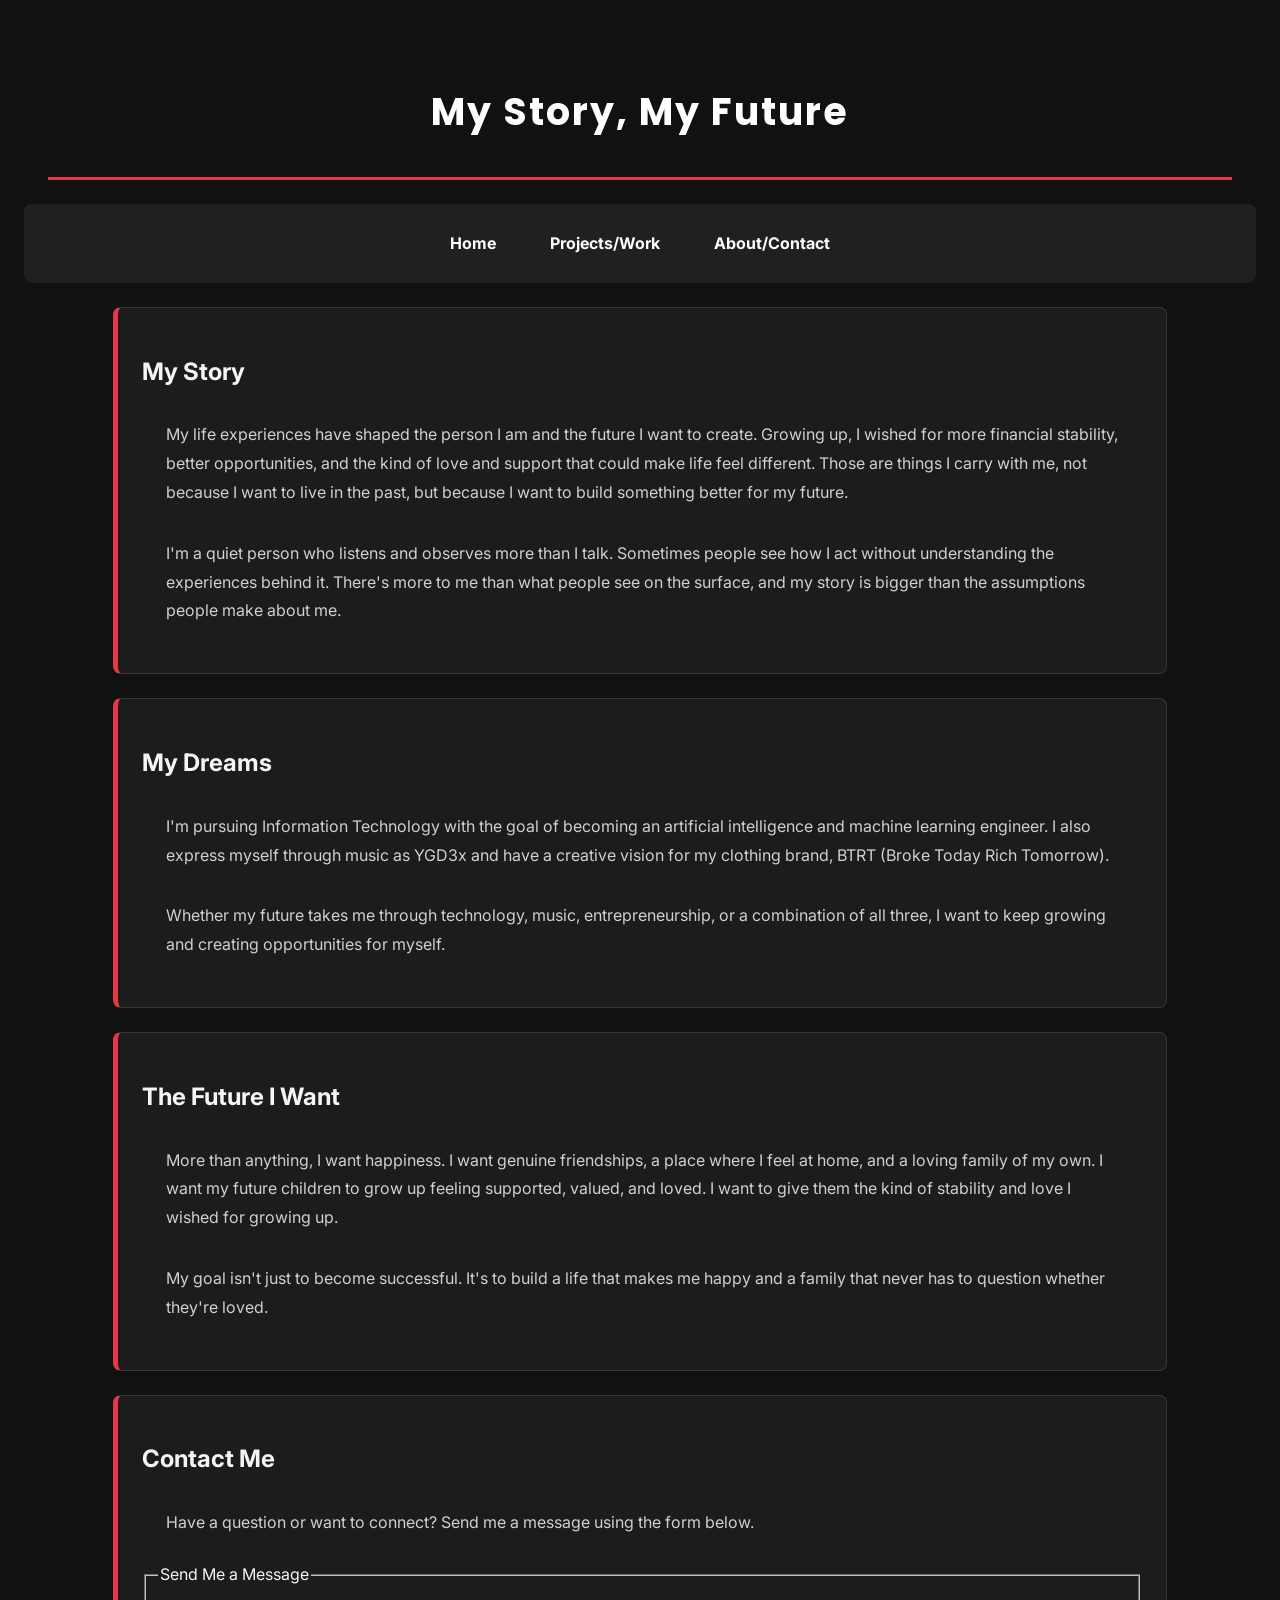
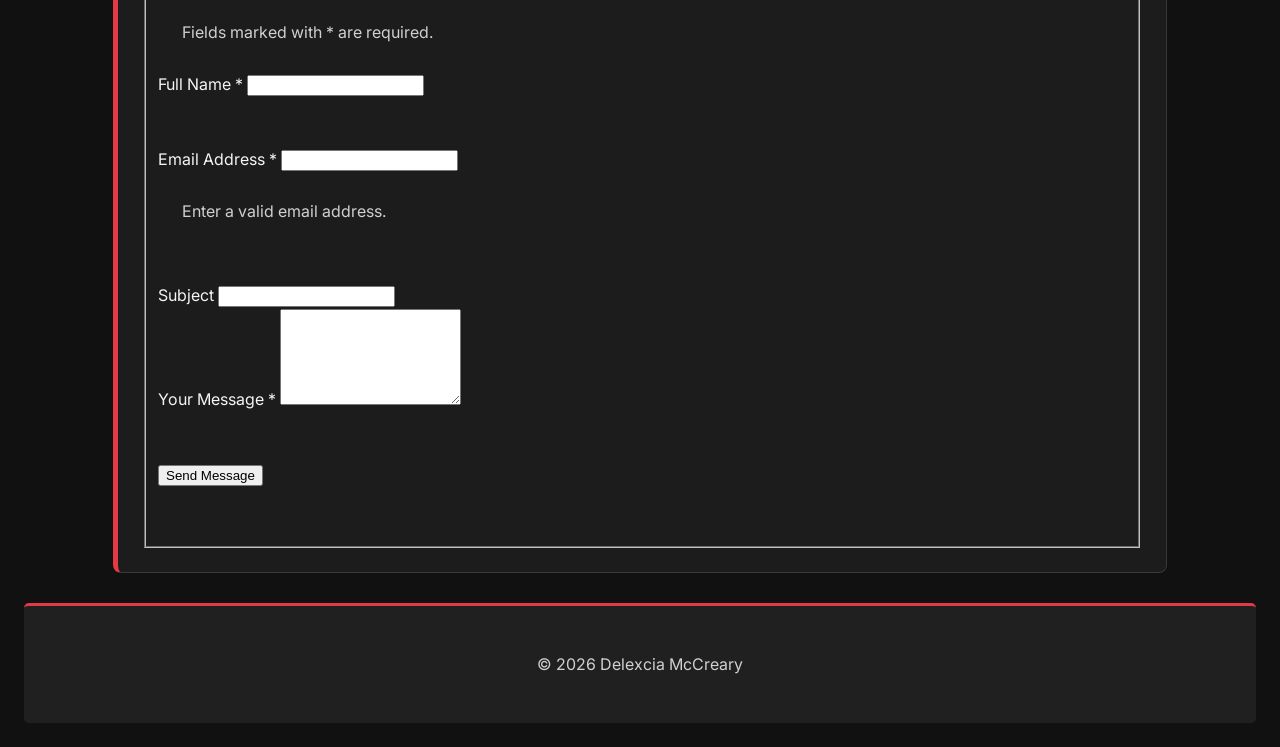
==== about.html @ 86460c1e "Update about.html" ====
<!DOCTYPE html>

<html lang="en">

<head>

    <meta charset="UTF-8">

    <meta name="viewport" content="width=device-width, initial-scale=1.0">

    <title>About Me | Delexcia McCreary</title>

    <link rel="stylesheet" href="style.css">

</head>

<body>

    <header>

        <h1>My Story, My Future</h1>

    </header>

    <nav aria-label="Main navigation">

        <a href="index.html">Home</a>

        <a href="projects.html">Projects/Work</a>

        <a href="about.html" aria-current="page">About/Contact</a>

    </nav>

    <main>

        <section>

            <h2>My Story</h2>

            <p>

                My life experiences have shaped the person I am and the future I want to create.

                Growing up, I wished for more financial stability, better opportunities, and the

                kind of love and support that could make life feel different. Those are things I

                carry with me, not because I want to live in the past, but because I want to build

                something better for my future.

            </p>

            <p>

                I'm a quiet person who listens and observes more than I talk. Sometimes people see

                how I act without understanding the experiences behind it. There's more to me

                than what people see on the surface, and my story is bigger than the assumptions

                people make about me.

            </p>

        </section>

        <section>

            <h2>My Dreams</h2>

            <p>

                I'm pursuing Information Technology with the goal of becoming an artificial

                intelligence and machine learning engineer. I also express myself through

                music as YGD3x and have a creative vision for my clothing brand,

                BTRT (Broke Today Rich Tomorrow).

            </p>

            <p>

                Whether my future takes me through technology, music, entrepreneurship,

                or a combination of all three, I want to keep growing and creating

                opportunities for myself.

            </p>

        </section>

        <section>

            <h2>The Future I Want</h2>

            <p>

                More than anything, I want happiness. I want genuine friendships, a place

                where I feel at home, and a loving family of my own. I want my future children

                to grow up feeling supported, valued, and loved. I want to give them the kind

                of stability and love I wished for growing up.

            </p>

            <p>

                My goal isn't just to become successful. It's to build a life that makes me

                happy and a family that never has to question whether they're loved.

            </p>

        </section>

        <section id="contact">

            <h2>Contact Me</h2>

            <p>

                Have a question or want to connect? Send me a message using the form below.

            </p>

            <form action="#" method="post" id="contact-form" novalidate>

<fieldset>
<legend>Send Me a Message</legend>

<p>Fields marked with * are required.</p>

<div>
<label for="name">Full Name *</label>
<input
type="text"
id="name"
name="name"
autocomplete="name"
required
aria-required="true"
>
<p id="name-error" class="error-message" aria-live="polite"></p>
</div>

<div>
<label for="email">Email Address *</label>
<input
type="email"
id="email"
name="email"
autocomplete="email"
required
aria-required="true"
aria-describedby="email-help email-error"
>
<p id="email-help">Enter a valid email address.</p>
<p id="email-error" class="error-message" aria-live="polite"></p>
</div>

<div>
<label for="subject">Subject</label>
<input
type="text"
id="subject"
name="subject"
>
</div>

<div>
<label for="message">Your Message *</label>
<textarea
id="message"
name="message"
rows="6"
required
aria-required="true"
></textarea>
<p id="message-error" class="error-message" aria-live="polite"></p>
</div>

<button type="submit">Send Message</button>

<p id="form-status" role="status" aria-live="polite"></p>

</fieldset>

</form>

<script>
const form = document.getElementById("contact-form");

form.addEventListener("submit", function(event) {
event.preventDefault();

const name = document.getElementById("name");
const email = document.getElementById("email");
const message = document.getElementById("message");

const fields = [
{ input: name, error: "name-error", label: "Full Name" },
{ input: email, error: "email-error", label: "Email Address" },
{ input: message, error: "message-error", label: "Your Message" }
];

let hasErrors = false;

fields.forEach(function(field) {
const errorElement = document.getElementById(field.error);
errorElement.textContent = "";

field.input.removeAttribute("aria-invalid");

if (!field.input.value.trim()) {
errorElement.textContent = field.label + " is required.";
field.input.setAttribute("aria-invalid", "true");
hasErrors = true;
} else if (field.input.type === "email" && !field.input.validity.valid) {
errorElement.textContent = "Please enter a valid email address.";
field.input.setAttribute("aria-invalid", "true");
hasErrors = true;
}
});

const status = document.getElementById("form-status");

if (hasErrors) {
status.textContent = "Please correct the errors before submitting.";
const firstInvalid = form.querySelector('[aria-invalid="true"]');
firstInvalid.focus();
} else {
status.textContent = "Your information passed validation. Message delivery is not configured yet.";
}
});
</script>



        </section>

    </main>

    <footer>

        <p>&copy; 2026 Delexcia McCreary</p>

    </footer>

</body>

</html>
---- style.css ----
@import url('https://fonts.googleapis.com/css2?family=Inter:wght@400;500;600;700&family=Poppins:wght@500;600;700;800&display=swap');
:root {
--space-1: 8px;
--space-2: 16px;
--space-3: 24px;
--space-4: 32px;
--space-5: 40px;
}
/* General page styling */
body {
background-color: #111111;
color: #f5f5f5;
font-family: 'Inter', sans-serif;
line-height: 1.7;
margin: 0;
padding: var(--space-3);
}

/* Heading styling */
h1 {
color: #ffffff;
text-align: center;
font-family: 'Poppins', sans-serif;
font-size: 38px;
letter-spacing: 2px;
margin: var(--space-3);
padding: var(--space-4);
border-bottom: 3px solid #e63946;
}

/* Paragraph styling */
p {
color: #d0d0d0;
line-height: 1.8;
margin: var(--space-2);
padding: var(--space-1);
}

/* Navigation styling */
nav {
display: flex;
justify-content: center;
flex-wrap: wrap;
background-color: #202020;
text-align: center;
padding: var(--space-2);
margin: var(--space-3) 0;
border-radius: 8px;
}

nav a {
color: #ffffff;
text-decoration: none;
font-weight: bold;
margin: 10px 15px;
}

nav a:hover {
color: #ff4d5a;
}

/* Content sections */
section {
background-color: #1c1c1c;
margin: var(--space-3) var(--space-2);
padding: var(--space-3);
border: 1px solid #383838;
border-left: 5px solid #e63946;
border-radius: 8px;
}

/* Class selector */
.highlight {
color: #ff4d5a;
font-weight: bold;
}

/* ID selector */
#about {
background-color: #202020;
padding: 25px;
margin: 20px 10px;
border: 2px solid #e63946;
border-radius: 8px;
}

/* Footer styling */
footer {
background-color: #202020;
color: #ffffff;
text-align: center;
padding: 20px;
margin-top: 30px;
border-top: 3px solid #e63946;
border-radius: 5px;
}

/* Responsive design */

/* Mobile screens */
@media (max-width: 768px) {
body {
padding: 12px;
}

h1 {
font-size: 28px;
padding: 15px;
}

nav {
flex-direction: column;
gap: 12px;
}

nav a {
display: block;
margin: 5px;
}

section {
margin: 15px 0;
padding: 18px;
}

p {
font-size: 15px;
}

.portfolio-grid {
grid-template-columns: 1fr;
}
}

/* Desktop screens */
@media (min-width: 769px) {
nav {
flex-direction: row;
gap: 24px;
}

.portfolio-grid {
display: grid;
grid-template-columns: repeat(2, 1fr);
gap: 24px;
}

section {
max-width: 1000px;
margin: 24px auto;
}
}
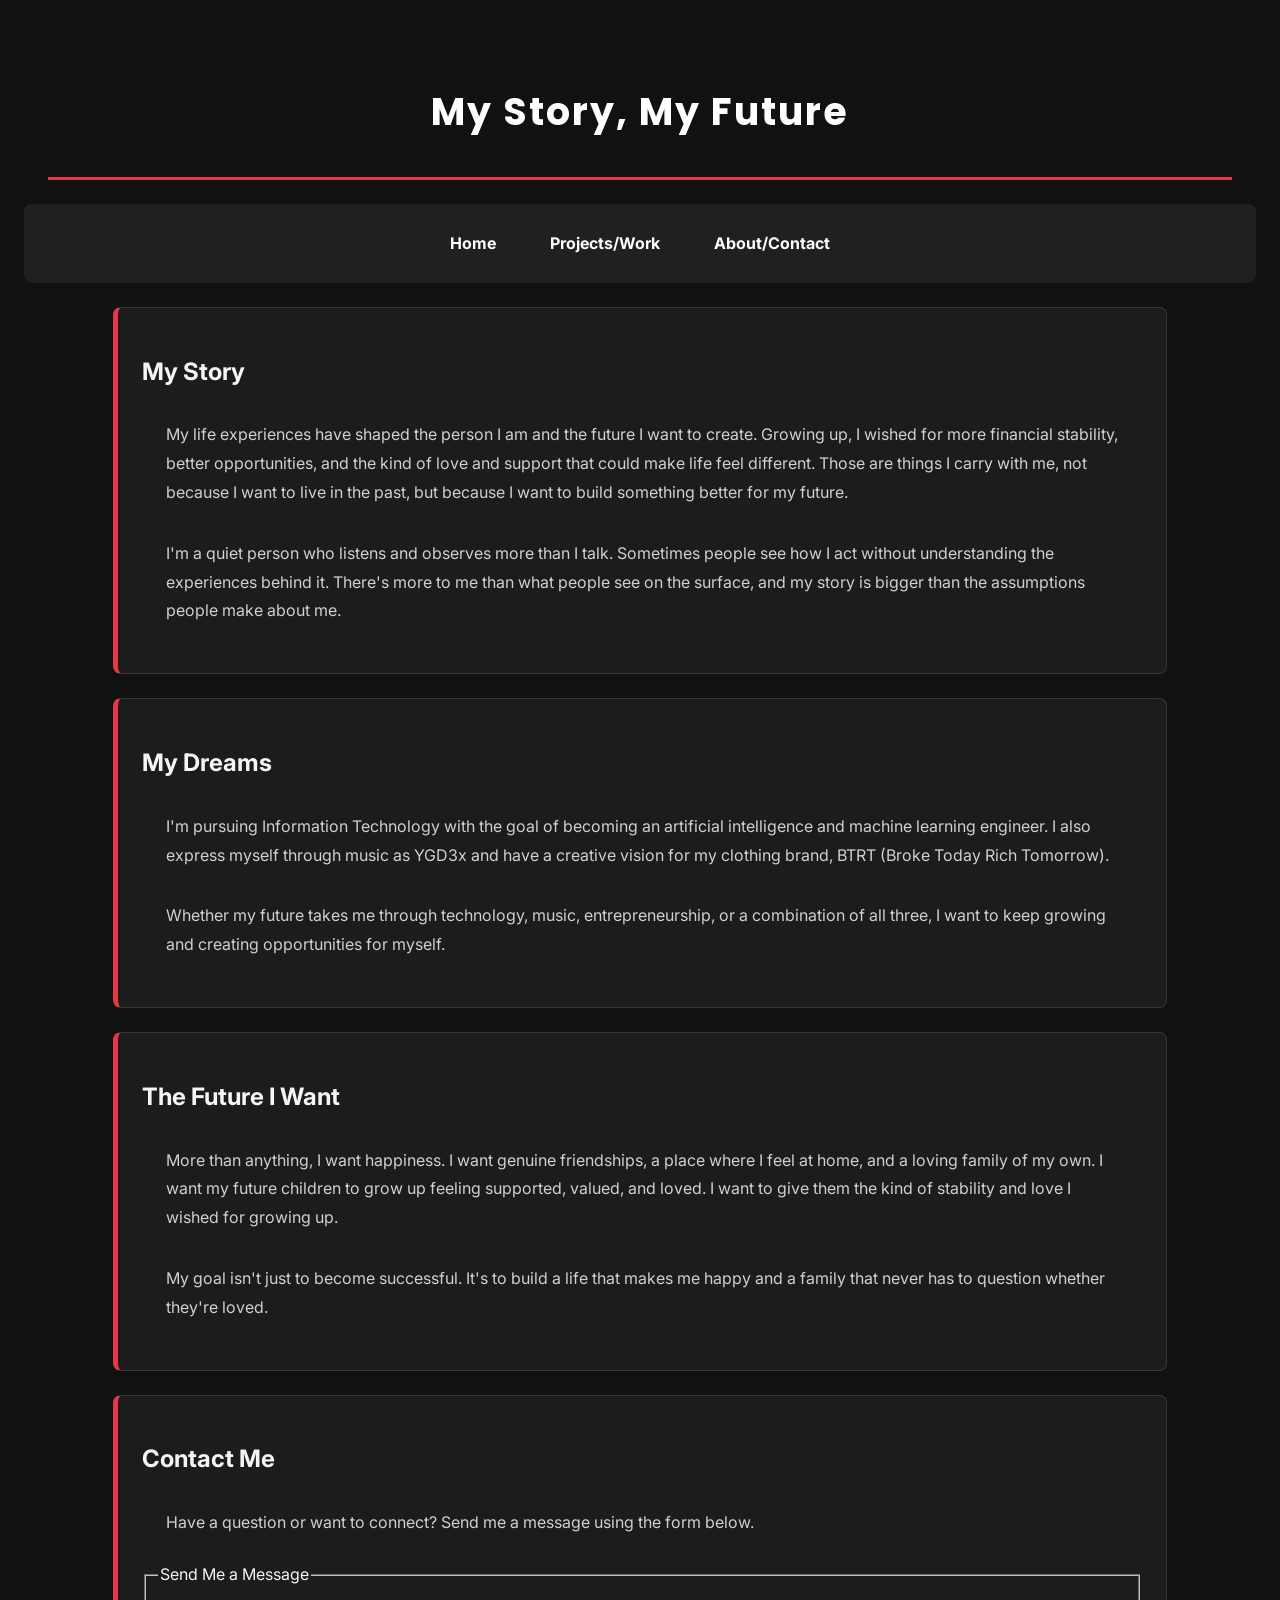
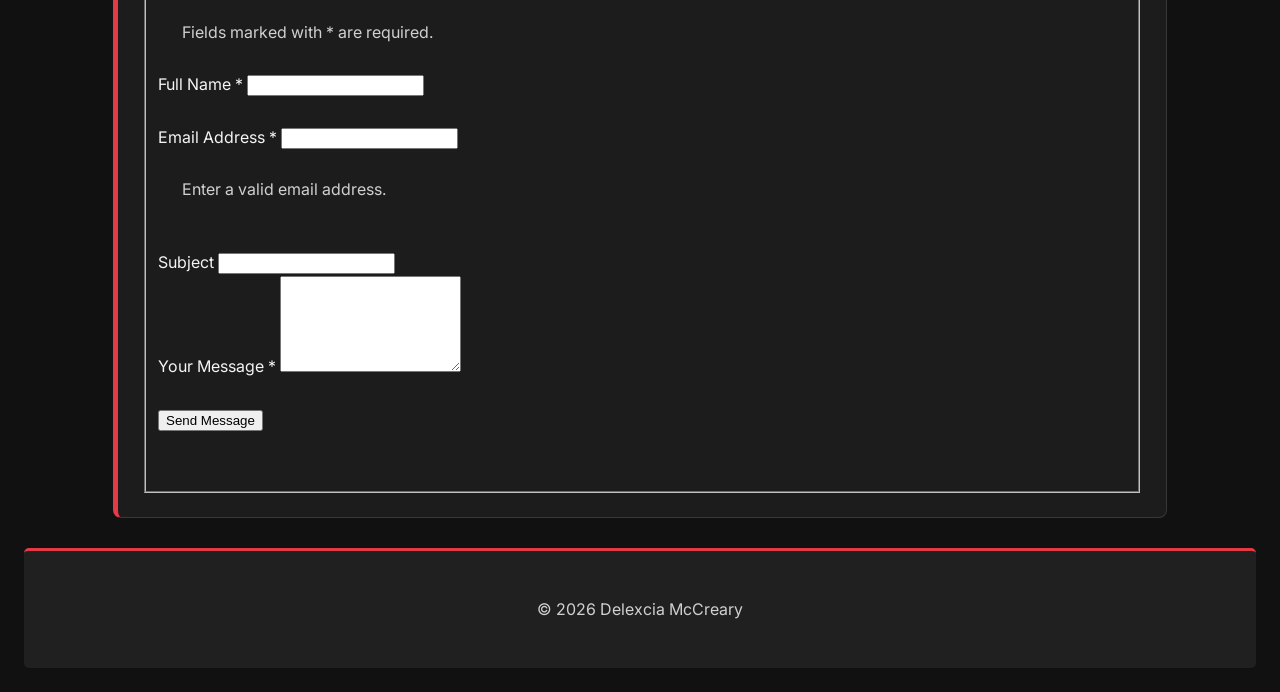
==== commit 2b6fa920: "Update about.html" ====
--- a/about.html
+++ b/about.html
@@ -222,10 +222,14 @@
 errorElement.textContent = field.label + " is required.";
 field.input.setAttribute("aria-invalid", "true");
 hasErrors = true;
-} else if (field.input.type === "email" && !field.input.validity.valid) {
+} else if (
+field.input.type === "email" &&
+!/^[^\s@]+@[^\s@]+\.[^\s@]+$/.test(field.input.value.trim())
+) {
 errorElement.textContent = "Please enter a valid email address.";
 field.input.setAttribute("aria-invalid", "true");
 hasErrors = true;
+}
 }
 });
 
--- a/style.css
+++ b/style.css
@@ -150,4 +150,17 @@
 margin: 24px auto;
 }
 }
+/* Accessible form error styling */
+.error-message {
+color: #ff4d5a;
+font-weight: 600;
+margin: 5px 0;
+}
 
+input[aria-invalid="true"],
+textarea[aria-invalid="true"] {
+border: 2px solid #ff4d5a;
+outline: 2px solid #ff4d5a;
+}
+
+
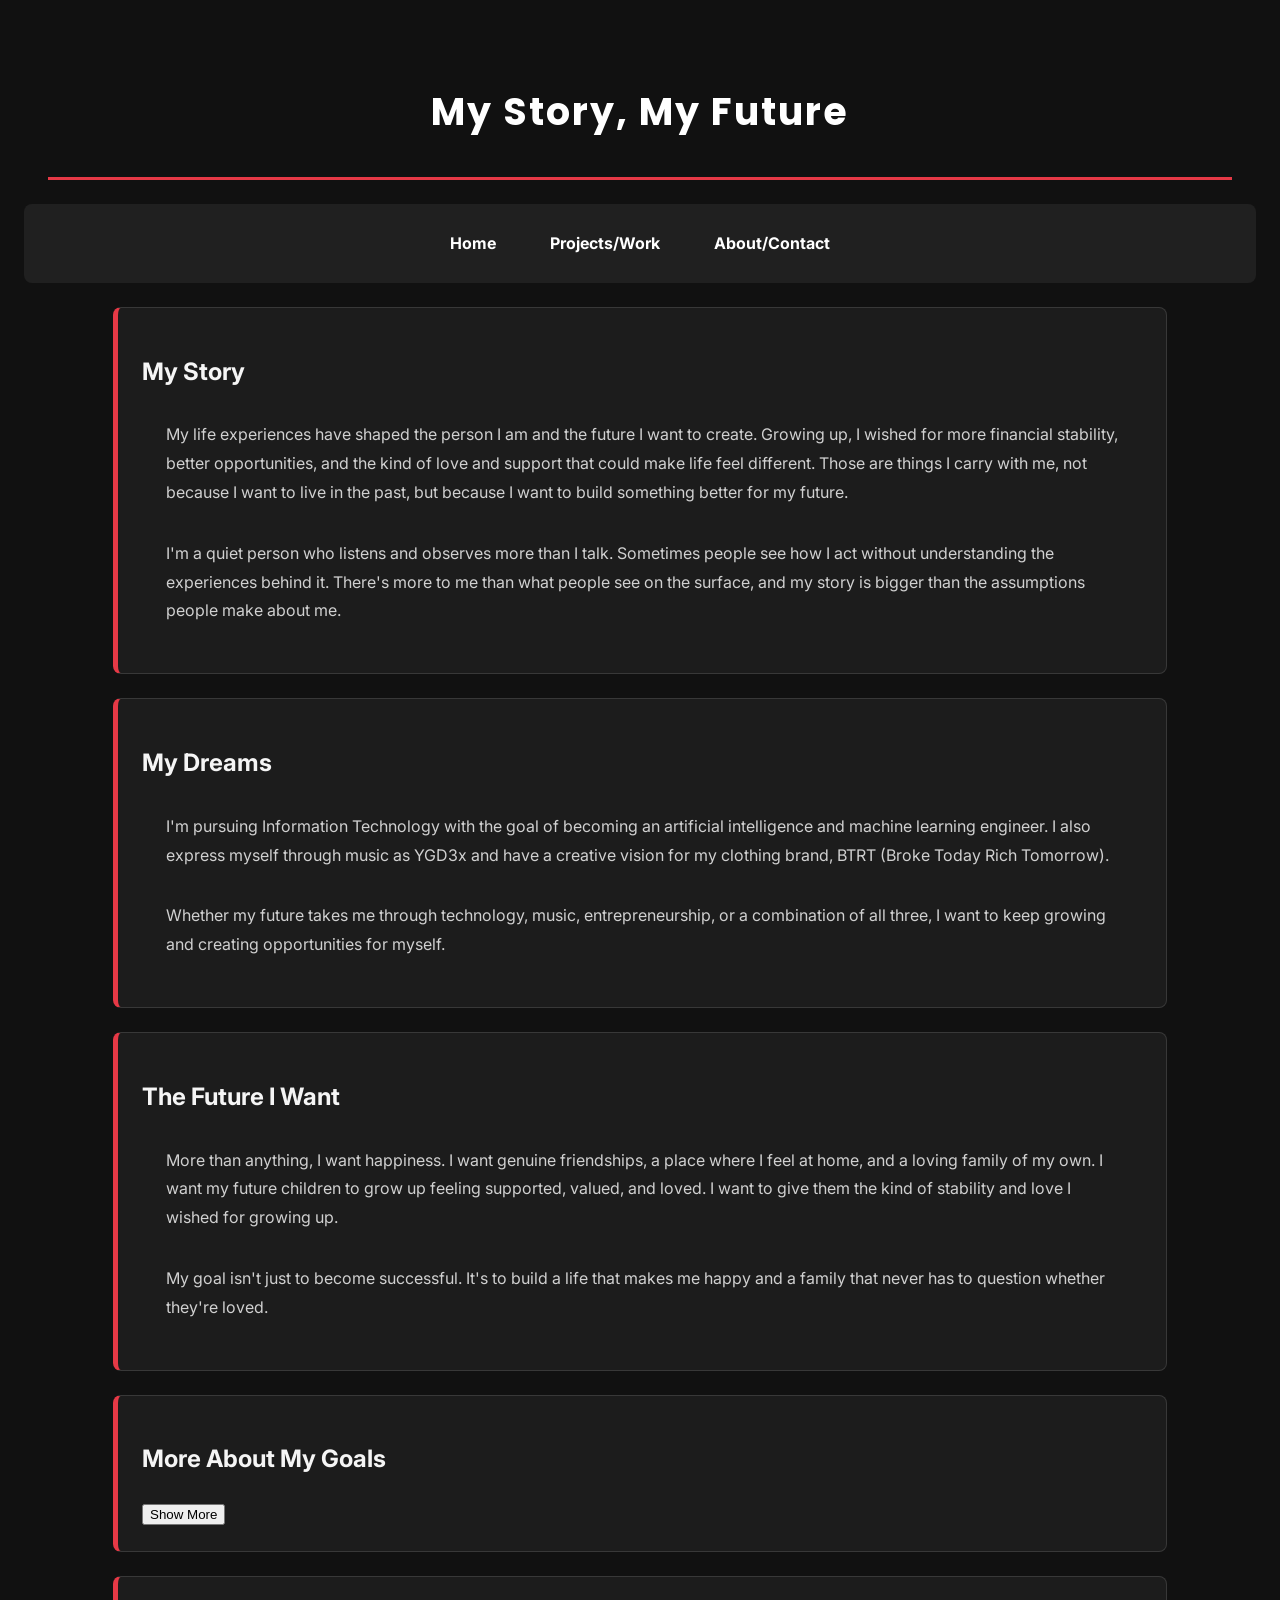
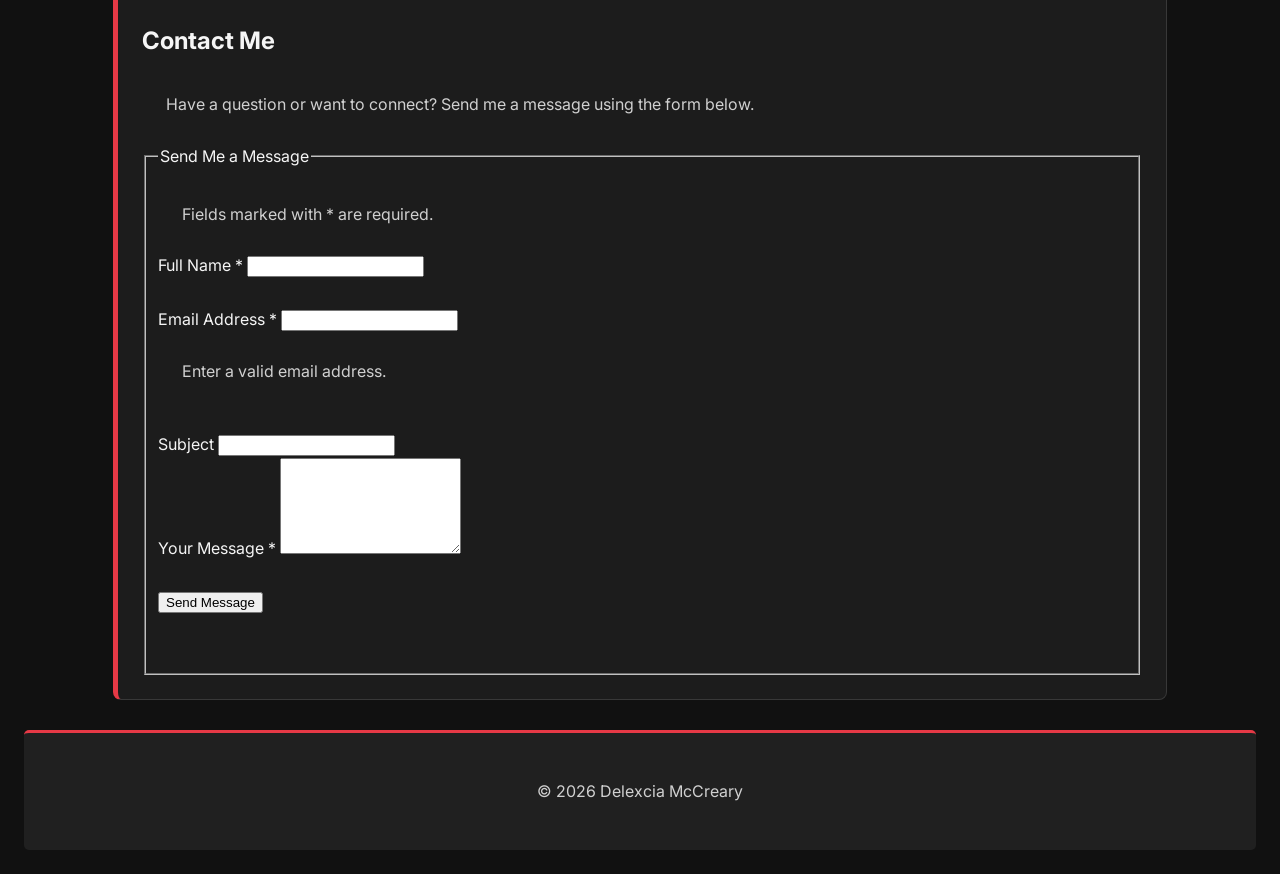
==== commit 83c3993f: "Update about.html" ====
--- a/about.html
+++ b/about.html
@@ -119,7 +119,19 @@
             </p>
 
         </section>
-
+        <section id="interactive">
+            <h2>More About My Goals</h2>
+
+           <button type="button" id="toggle-button">
+              Show More
+           </button>
+
+           <p id="extra-info" hidden>
+               I want to build innovative technology, create my own
+               gaming company, and use artificial intelligence to
+              develop new experiences for people.
+          </p>
+       </section>
         <section id="contact">
 
             <h2>Contact Me</h2>
@@ -192,17 +204,16 @@
 
 </fieldset>
 
-</form>
-
+</form> 
 <script>
-const form = document.getElementById("contact-form");
+const form = document.querySelector("#contact-form");
 
 form.addEventListener("submit", function(event) {
 event.preventDefault();
 
-const name = document.getElementById("name");
-const email = document.getElementById("email");
-const message = document.getElementById("message");
+const name = form.querySelector("#name");
+const email = form.querySelector("#email");
+const message = form.querySelector("#message");
 
 const fields = [
 { input: name, error: "name-error", label: "Full Name" },
@@ -213,15 +224,16 @@
 let hasErrors = false;
 
 fields.forEach(function(field) {
-const errorElement = document.getElementById(field.error);
+const errorElement = document.querySelector("#" + field.error);
+
 errorElement.textContent = "";
-
 field.input.removeAttribute("aria-invalid");
 
 if (!field.input.value.trim()) {
 errorElement.textContent = field.label + " is required.";
 field.input.setAttribute("aria-invalid", "true");
 hasErrors = true;
+
 } else if (
 field.input.type === "email" &&
 !/^[^\s@]+@[^\s@]+\.[^\s@]+$/.test(field.input.value.trim())
@@ -230,17 +242,31 @@
 field.input.setAttribute("aria-invalid", "true");
 hasErrors = true;
 }
+});
+
+const status = document.querySelector("#form-status");
+
+if (hasErrors) {
+status.textContent = "Please correct the errors before submitting.";
+
+const firstInvalid = form.querySelector('[aria-invalid="true"]');
+firstInvalid.focus();
+
+} else {
+status.textContent =
+"Your information passed validation. Message delivery is not configured yet.";
 }
 });
-
-const status = document.getElementById("form-status");
-
-if (hasErrors) {
-status.textContent = "Please correct the errors before submitting.";
-const firstInvalid = form.querySelector('[aria-invalid="true"]');
-firstInvalid.focus();
+const toggleButton = document.querySelector("#toggle-button");
+const extraInfo = document.querySelector("#extra-info");
+
+toggleButton.addEventListener("click", function() {
+if (extraInfo.hidden) {
+extraInfo.hidden = false;
+toggleButton.textContent = "Show Less";
 } else {
-status.textContent = "Your information passed validation. Message delivery is not configured yet.";
+extraInfo.hidden = true;
+toggleButton.textContent = "Show More";
 }
 });
 </script>
@@ -262,3 +288,4 @@
 </html>
 
 
+
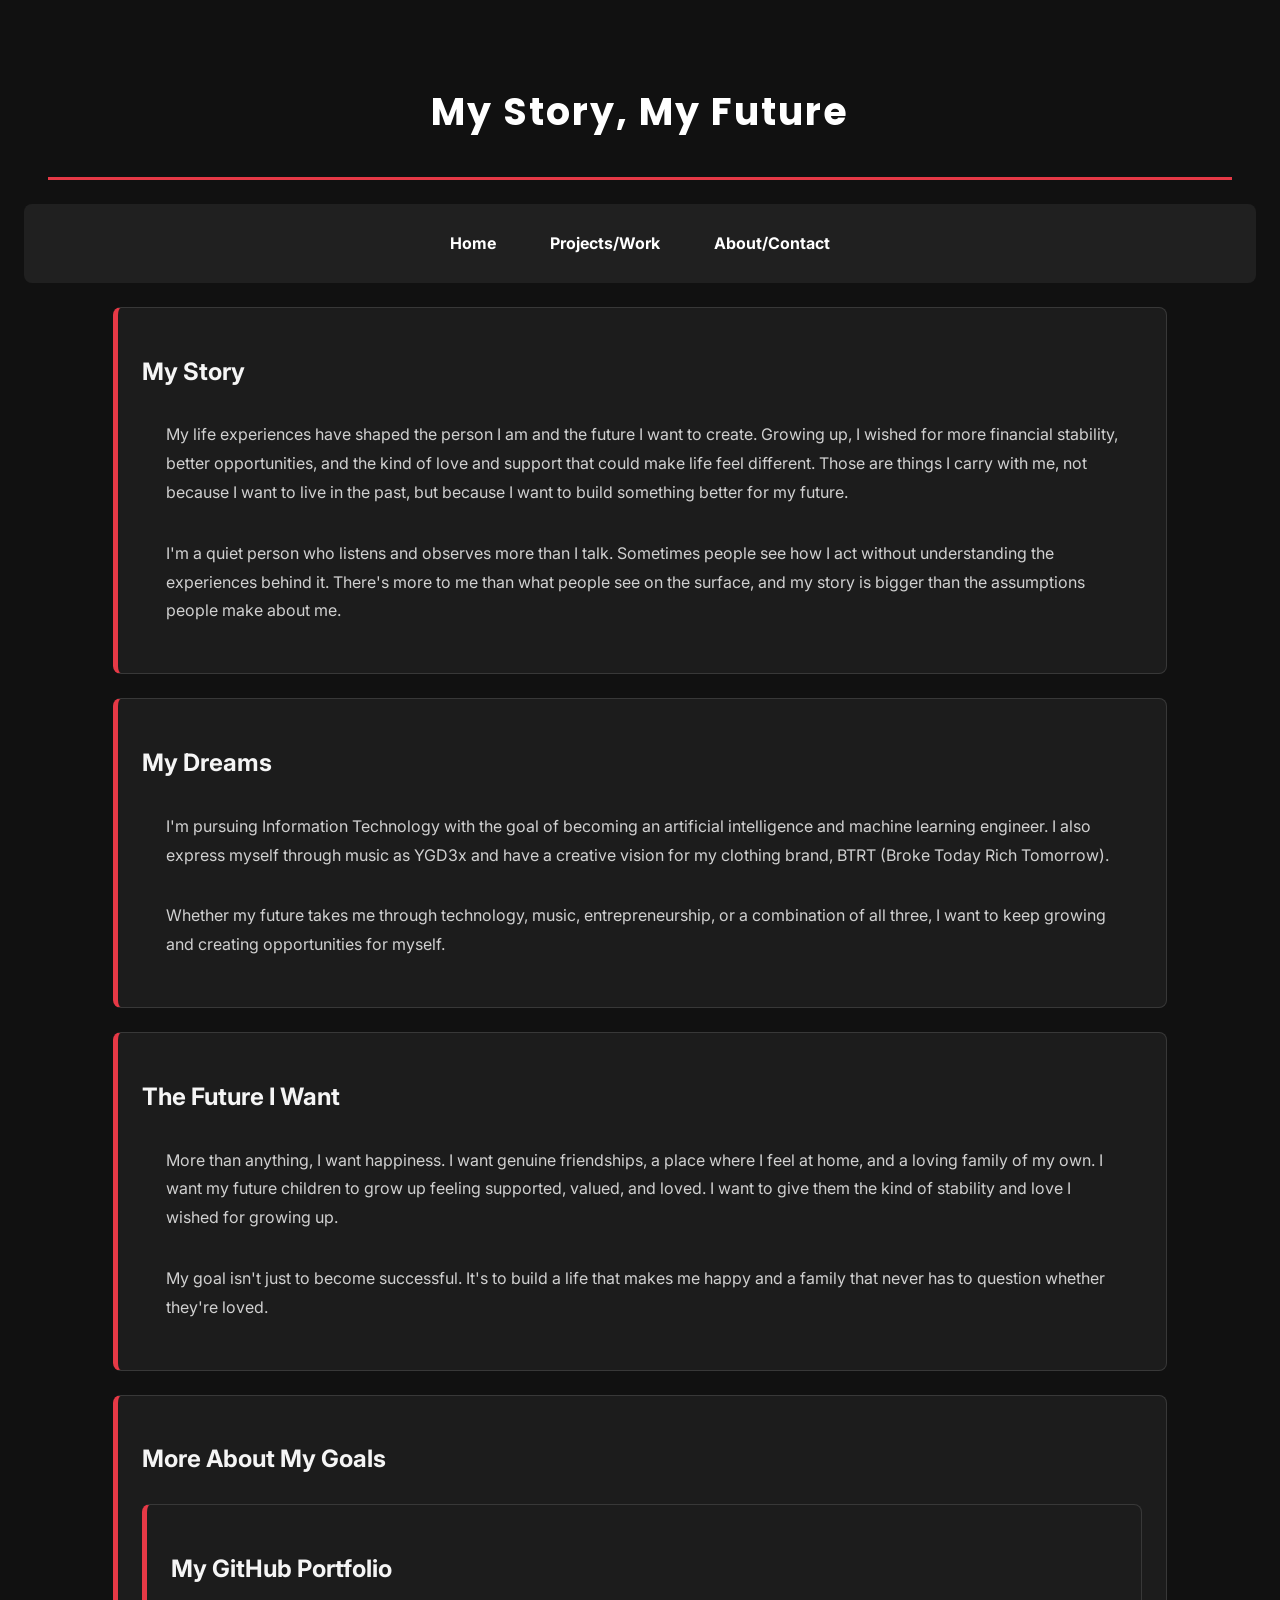
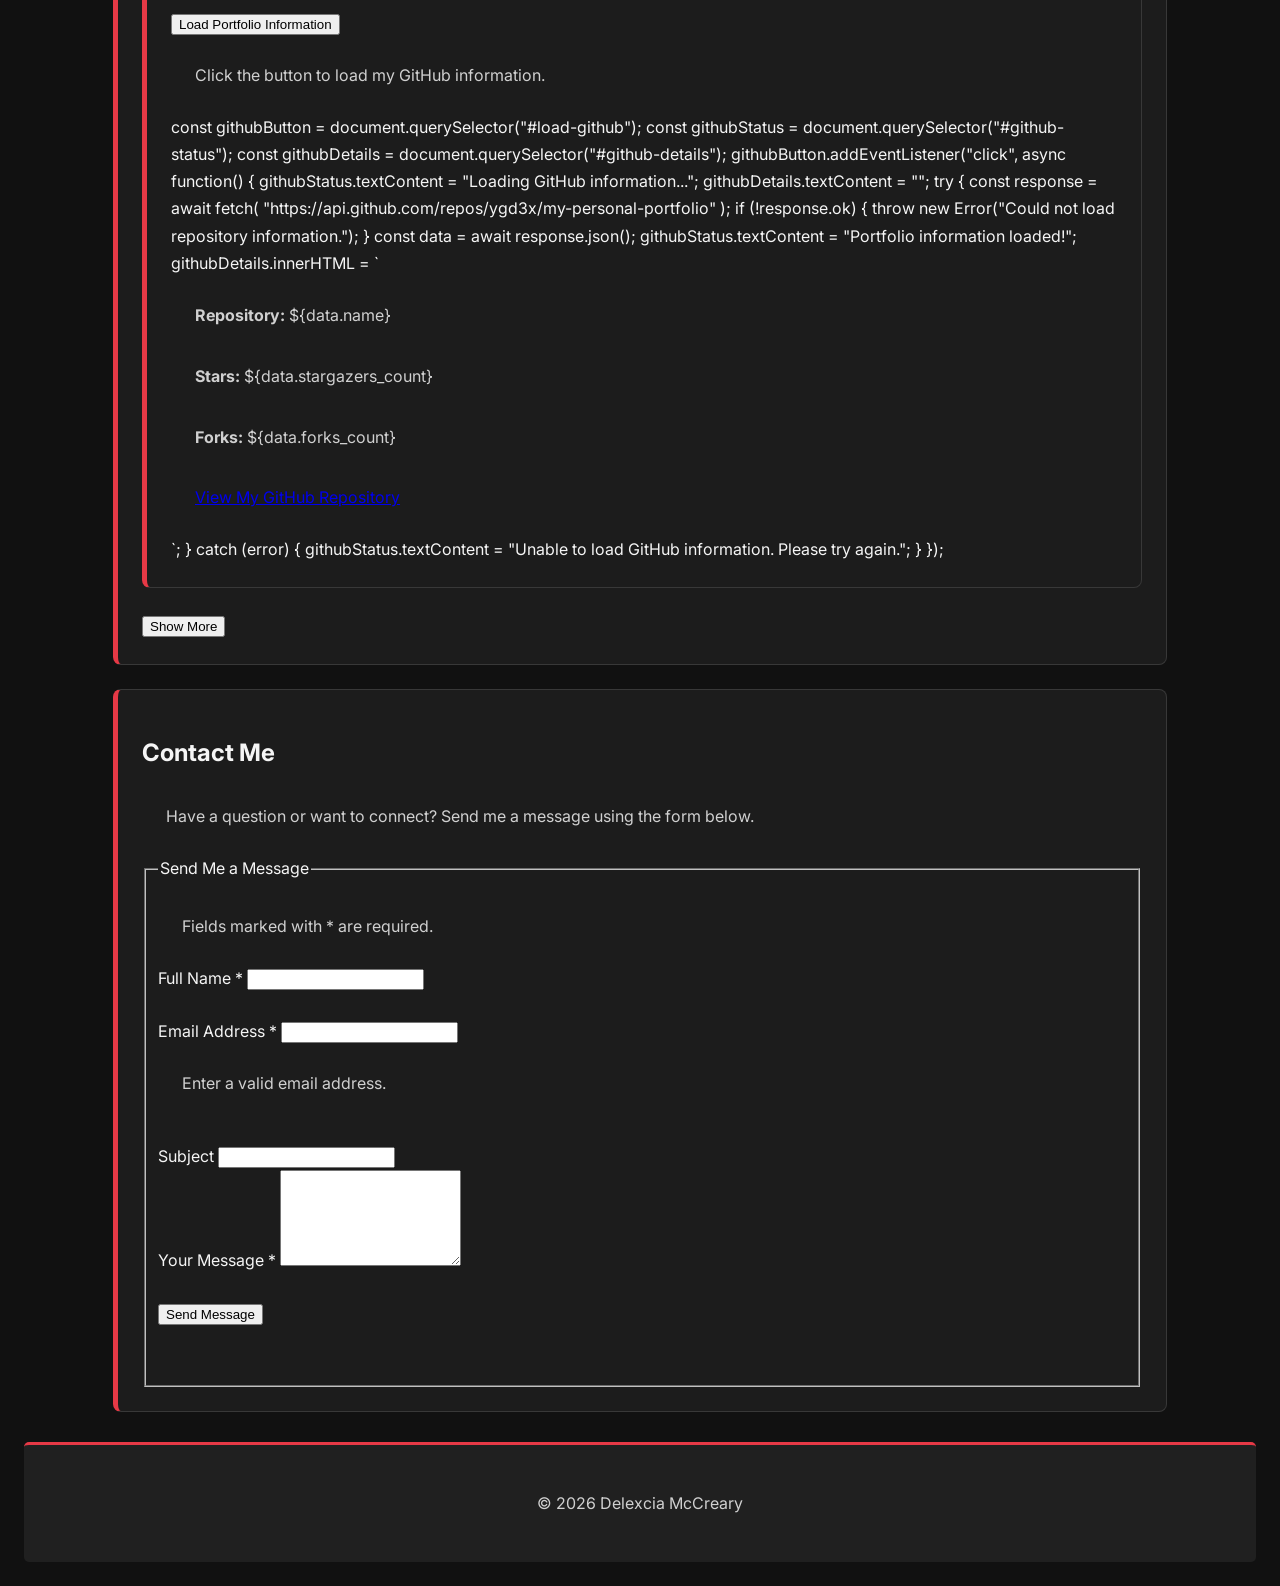
==== commit e4d7f662: "Update about.html" ====
--- a/about.html
+++ b/about.html
@@ -121,7 +121,53 @@
         </section>
         <section id="interactive">
             <h2>More About My Goals</h2>
-
+          <section id="github-info">
+<h2>My GitHub Portfolio</h2>
+
+<button type="button" id="load-github">
+Load Portfolio Information
+</button>
+
+<p id="github-status" aria-live="polite">
+Click the button to load my GitHub information.
+</p>
+
+<div id="github-details"></div>
+              const githubButton = document.querySelector("#load-github");
+const githubStatus = document.querySelector("#github-status");
+const githubDetails = document.querySelector("#github-details");
+
+githubButton.addEventListener("click", async function() {
+githubStatus.textContent = "Loading GitHub information...";
+githubDetails.textContent = "";
+
+try {
+const response = await fetch(
+"https://api.github.com/repos/ygd3x/my-personal-portfolio"
+);
+
+if (!response.ok) {
+throw new Error("Could not load repository information.");
+}
+
+const data = await response.json();
+
+githubStatus.textContent = "Portfolio information loaded!";
+
+githubDetails.innerHTML = `
+<p><strong>Repository:</strong> ${data.name}</p>
+<p><strong>Stars:</strong> ${data.stargazers_count}</p>
+<p><strong>Forks:</strong> ${data.forks_count}</p>
+<p><a href="${data.html_url}" target="_blank"
+rel="noopener noreferrer">View My GitHub Repository</a></p>
+`;
+
+} catch (error) {
+githubStatus.textContent =
+"Unable to load GitHub information. Please try again.";
+}
+});
+</section>
            <button type="button" id="toggle-button">
               Show More
            </button>
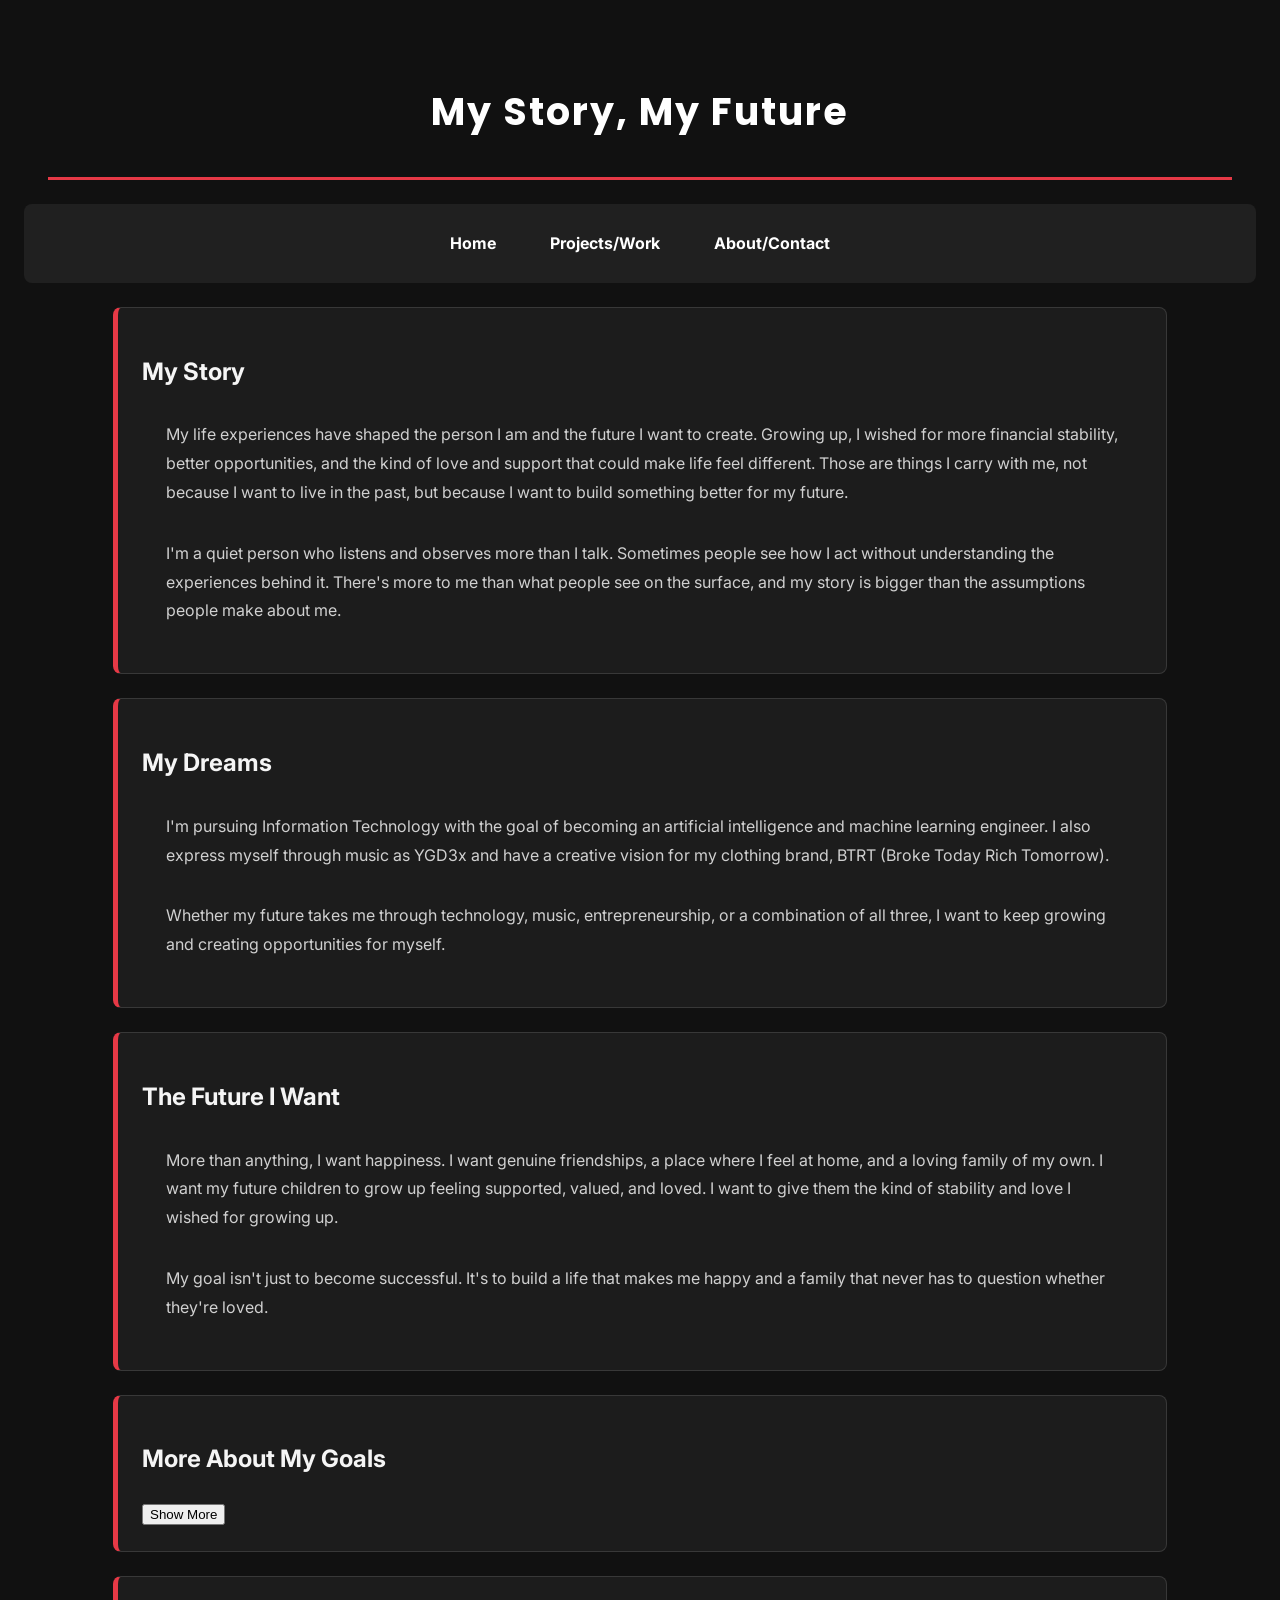
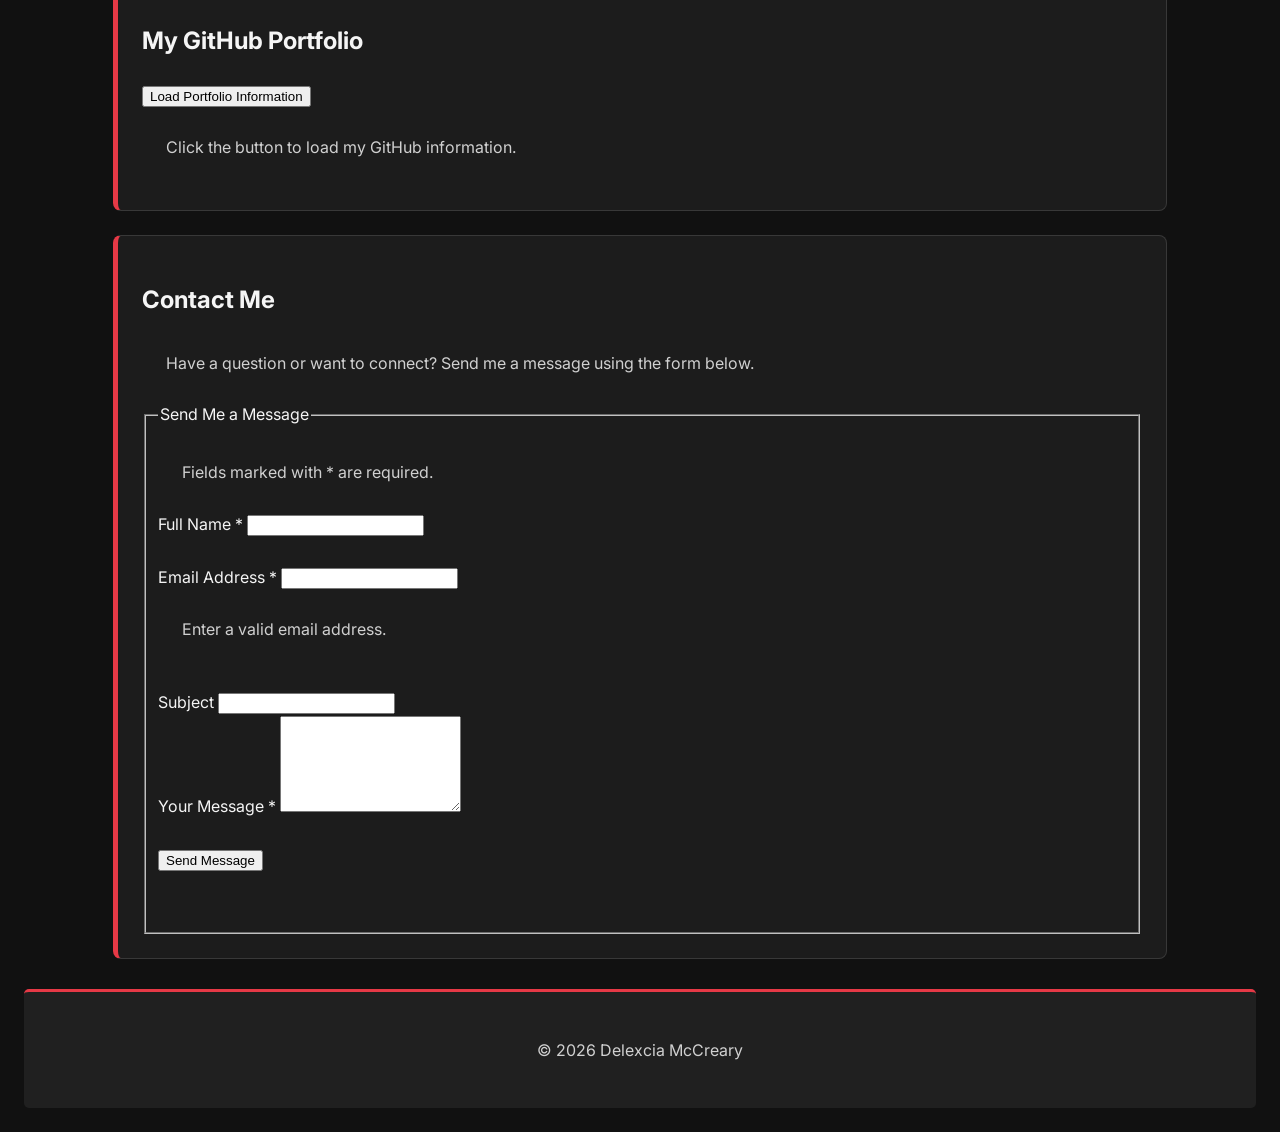
==== commit 20defec3: "Update about.html" ====
--- a/about.html
+++ b/about.html
@@ -4,199 +4,190 @@
 
 <head>
 
-    <meta charset="UTF-8">
-
-    <meta name="viewport" content="width=device-width, initial-scale=1.0">
-
-    <title>About Me | Delexcia McCreary</title>
-
-    <link rel="stylesheet" href="style.css">
+<meta charset="UTF-8">
+
+<meta name="viewport" content="width=device-width, initial-scale=1.0">
+
+<title>About Me | Delexcia McCreary</title>
+
+<link rel="stylesheet" href="style.css">
 
 </head>
 
 <body>
 
-    <header>
-
-        <h1>My Story, My Future</h1>
-
-    </header>
-
-    <nav aria-label="Main navigation">
-
-        <a href="index.html">Home</a>
-
-        <a href="projects.html">Projects/Work</a>
-
-        <a href="about.html" aria-current="page">About/Contact</a>
-
-    </nav>
-
-    <main>
-
-        <section>
-
-            <h2>My Story</h2>
-
-            <p>
-
-                My life experiences have shaped the person I am and the future I want to create.
-
-                Growing up, I wished for more financial stability, better opportunities, and the
-
-                kind of love and support that could make life feel different. Those are things I
-
-                carry with me, not because I want to live in the past, but because I want to build
-
-                something better for my future.
-
-            </p>
-
-            <p>
-
-                I'm a quiet person who listens and observes more than I talk. Sometimes people see
-
-                how I act without understanding the experiences behind it. There's more to me
-
-                than what people see on the surface, and my story is bigger than the assumptions
-
-                people make about me.
-
-            </p>
-
-        </section>
-
-        <section>
-
-            <h2>My Dreams</h2>
-
-            <p>
-
-                I'm pursuing Information Technology with the goal of becoming an artificial
-
-                intelligence and machine learning engineer. I also express myself through
-
-                music as YGD3x and have a creative vision for my clothing brand,
-
-                BTRT (Broke Today Rich Tomorrow).
-
-            </p>
-
-            <p>
-
-                Whether my future takes me through technology, music, entrepreneurship,
-
-                or a combination of all three, I want to keep growing and creating
-
-                opportunities for myself.
-
-            </p>
-
-        </section>
-
-        <section>
-
-            <h2>The Future I Want</h2>
-
-            <p>
-
-                More than anything, I want happiness. I want genuine friendships, a place
-
-                where I feel at home, and a loving family of my own. I want my future children
-
-                to grow up feeling supported, valued, and loved. I want to give them the kind
-
-                of stability and love I wished for growing up.
-
-            </p>
-
-            <p>
-
-                My goal isn't just to become successful. It's to build a life that makes me
-
-                happy and a family that never has to question whether they're loved.
-
-            </p>
-
-        </section>
-        <section id="interactive">
-            <h2>More About My Goals</h2>
-          <section id="github-info">
+<header>
+
+<h1>My Story, My Future</h1>
+
+</header>
+
+<nav aria-label="Main navigation">
+
+<a href="index.html">Home</a>
+
+<a href="projects.html">Projects/Work</a>
+
+<a href="about.html" aria-current="page">About/Contact</a>
+
+</nav>
+
+<main>
+
+<section>
+
+<h2>My Story</h2>
+
+<p>
+
+My life experiences have shaped the person I am and the future I want to create.
+
+Growing up, I wished for more financial stability, better opportunities, and the
+
+kind of love and support that could make life feel different. Those are things I
+
+carry with me, not because I want to live in the past, but because I want to build
+
+something better for my future.
+
+</p>
+
+<p>
+
+I'm a quiet person who listens and observes more than I talk. Sometimes people see
+
+how I act without understanding the experiences behind it. There's more to me
+
+than what people see on the surface, and my story is bigger than the assumptions
+
+people make about me.
+
+</p>
+
+</section>
+
+<section>
+
+<h2>My Dreams</h2>
+
+<p>
+
+I'm pursuing Information Technology with the goal of becoming an artificial
+
+intelligence and machine learning engineer. I also express myself through
+
+music as YGD3x and have a creative vision for my clothing brand,
+
+BTRT (Broke Today Rich Tomorrow).
+
+</p>
+
+<p>
+
+Whether my future takes me through technology, music, entrepreneurship,
+
+or a combination of all three, I want to keep growing and creating
+
+opportunities for myself.
+
+</p>
+
+</section>
+
+<section>
+
+<h2>The Future I Want</h2>
+
+<p>
+
+More than anything, I want happiness. I want genuine friendships, a place
+
+where I feel at home, and a loving family of my own. I want my future children
+
+to grow up feeling supported, valued, and loved. I want to give them the kind
+
+of stability and love I wished for growing up.
+
+</p>
+
+<p>
+
+My goal isn't just to become successful. It's to build a life that makes me
+
+happy and a family that never has to question whether they're loved.
+
+</p>
+
+</section>
+
+<!-- DOM Interaction -->
+
+<section id="interactive">
+
+<h2>More About My Goals</h2>
+
+<button type="button" id="toggle-button">
+
+Show More
+
+</button>
+
+<p id="extra-info" hidden>
+
+I want to build innovative technology, create my own
+
+gaming company, and use artificial intelligence to
+
+develop new experiences for people.
+
+</p>
+
+</section>
+
+<!-- GitHub API Fetch -->
+
+<section id="github-info">
+
 <h2>My GitHub Portfolio</h2>
 
 <button type="button" id="load-github">
+
 Load Portfolio Information
+
 </button>
 
 <p id="github-status" aria-live="polite">
+
 Click the button to load my GitHub information.
+
 </p>
 
 <div id="github-details"></div>
-              const githubButton = document.querySelector("#load-github");
-const githubStatus = document.querySelector("#github-status");
-const githubDetails = document.querySelector("#github-details");
-
-githubButton.addEventListener("click", async function() {
-githubStatus.textContent = "Loading GitHub information...";
-githubDetails.textContent = "";
-
-try {
-const response = await fetch(
-"https://api.github.com/repos/ygd3x/my-personal-portfolio"
-);
-
-if (!response.ok) {
-throw new Error("Could not load repository information.");
-}
-
-const data = await response.json();
-
-githubStatus.textContent = "Portfolio information loaded!";
-
-githubDetails.innerHTML = `
-<p><strong>Repository:</strong> ${data.name}</p>
-<p><strong>Stars:</strong> ${data.stargazers_count}</p>
-<p><strong>Forks:</strong> ${data.forks_count}</p>
-<p><a href="${data.html_url}" target="_blank"
-rel="noopener noreferrer">View My GitHub Repository</a></p>
-`;
-
-} catch (error) {
-githubStatus.textContent =
-"Unable to load GitHub information. Please try again.";
-}
-});
-</section>
-           <button type="button" id="toggle-button">
-              Show More
-           </button>
-
-           <p id="extra-info" hidden>
-               I want to build innovative technology, create my own
-               gaming company, and use artificial intelligence to
-              develop new experiences for people.
-          </p>
-       </section>
-        <section id="contact">
-
-            <h2>Contact Me</h2>
-
-            <p>
-
-                Have a question or want to connect? Send me a message using the form below.
-
-            </p>
-
-            <form action="#" method="post" id="contact-form" novalidate>
+
+</section>
+
+<section id="contact">
+
+<h2>Contact Me</h2>
+
+<p>
+
+Have a question or want to connect? Send me a message using the form below.
+
+</p>
+
+<form action="#" method="post" id="contact-form" novalidate>
 
 <fieldset>
+
 <legend>Send Me a Message</legend>
 
 <p>Fields marked with * are required.</p>
 
 <div>
+
 <label for="name">Full Name *</label>
+
 <input
 type="text"
 id="name"
@@ -205,11 +196,15 @@
 required
 aria-required="true"
 >
+
 <p id="name-error" class="error-message" aria-live="polite"></p>
+
 </div>
 
 <div>
+
 <label for="email">Email Address *</label>
+
 <input
 type="email"
 id="email"
@@ -219,21 +214,29 @@
 aria-required="true"
 aria-describedby="email-help email-error"
 >
+
 <p id="email-help">Enter a valid email address.</p>
+
 <p id="email-error" class="error-message" aria-live="polite"></p>
+
 </div>
 
 <div>
+
 <label for="subject">Subject</label>
+
 <input
 type="text"
 id="subject"
 name="subject"
 >
+
 </div>
 
 <div>
+
 <label for="message">Your Message *</label>
+
 <textarea
 id="message"
 name="message"
@@ -241,7 +244,9 @@
 required
 aria-required="true"
 ></textarea>
+
 <p id="message-error" class="error-message" aria-live="polite"></p>
+
 </div>
 
 <button type="submit">Send Message</button>
@@ -250,11 +255,26 @@
 
 </fieldset>
 
-</form> 
+</form>
+
+</section>
+
+</main>
+
+<footer>
+
+<p>&copy; 2026 Delexcia McCreary</p>
+
+</footer>
+
 <script>
+
+// Contact Form Validation
+
 const form = document.querySelector("#contact-form");
 
 form.addEventListener("submit", function(event) {
+
 event.preventDefault();
 
 const name = form.querySelector("#name");
@@ -270,12 +290,14 @@
 let hasErrors = false;
 
 fields.forEach(function(field) {
+
 const errorElement = document.querySelector("#" + field.error);
 
 errorElement.textContent = "";
 field.input.removeAttribute("aria-invalid");
 
 if (!field.input.value.trim()) {
+
 errorElement.textContent = field.label + " is required.";
 field.input.setAttribute("aria-invalid", "true");
 hasErrors = true;
@@ -284,54 +306,124 @@
 field.input.type === "email" &&
 !/^[^\s@]+@[^\s@]+\.[^\s@]+$/.test(field.input.value.trim())
 ) {
+
 errorElement.textContent = "Please enter a valid email address.";
 field.input.setAttribute("aria-invalid", "true");
 hasErrors = true;
+
 }
+
 });
 
 const status = document.querySelector("#form-status");
 
 if (hasErrors) {
+
 status.textContent = "Please correct the errors before submitting.";
 
 const firstInvalid = form.querySelector('[aria-invalid="true"]');
+
 firstInvalid.focus();
 
 } else {
+
 status.textContent =
 "Your information passed validation. Message delivery is not configured yet.";
+
 }
+
 });
+
+
+// Show More / Show Less
+
 const toggleButton = document.querySelector("#toggle-button");
+
 const extraInfo = document.querySelector("#extra-info");
 
 toggleButton.addEventListener("click", function() {
+
 if (extraInfo.hidden) {
+
 extraInfo.hidden = false;
+
 toggleButton.textContent = "Show Less";
+
 } else {
+
 extraInfo.hidden = true;
+
 toggleButton.textContent = "Show More";
+
 }
+
 });
+
+
+// GitHub API Fetch
+
+const githubButton = document.querySelector("#load-github");
+
+const githubStatus = document.querySelector("#github-status");
+
+const githubDetails = document.querySelector("#github-details");
+
+githubButton.addEventListener("click", async function() {
+
+githubStatus.textContent = "Loading GitHub information...";
+
+githubDetails.textContent = "";
+
+githubButton.disabled = true;
+
+try {
+
+const response = await fetch(
+"https://api.github.com/repos/ygd3x/my-personal-portfolio"
+);
+
+if (!response.ok) {
+
+throw new Error("Could not load repository information.");
+
+}
+
+const data = await response.json();
+
+githubStatus.textContent = "Portfolio information loaded!";
+
+githubDetails.innerHTML = `
+<p><strong>Repository:</strong> ${data.name}</p>
+
+<p><strong>Stars:</strong> ${data.stargazers_count}</p>
+
+<p><strong>Forks:</strong> ${data.forks_count}</p>
+
+<p>
+<a href="${data.html_url}" target="_blank"
+rel="noopener noreferrer">
+View My GitHub Repository
+</a>
+</p>
+`;
+
+} catch (error) {
+
+githubStatus.textContent =
+"Unable to load GitHub information. Please try again.";
+
+} finally {
+
+githubButton.disabled = false;
+
+}
+
+});
+
 </script>
 
-
-
-        </section>
-
-    </main>
-
-    <footer>
-
-        <p>&copy; 2026 Delexcia McCreary</p>
-
-    </footer>
-
 </body>
 
 </html>
 
 
-
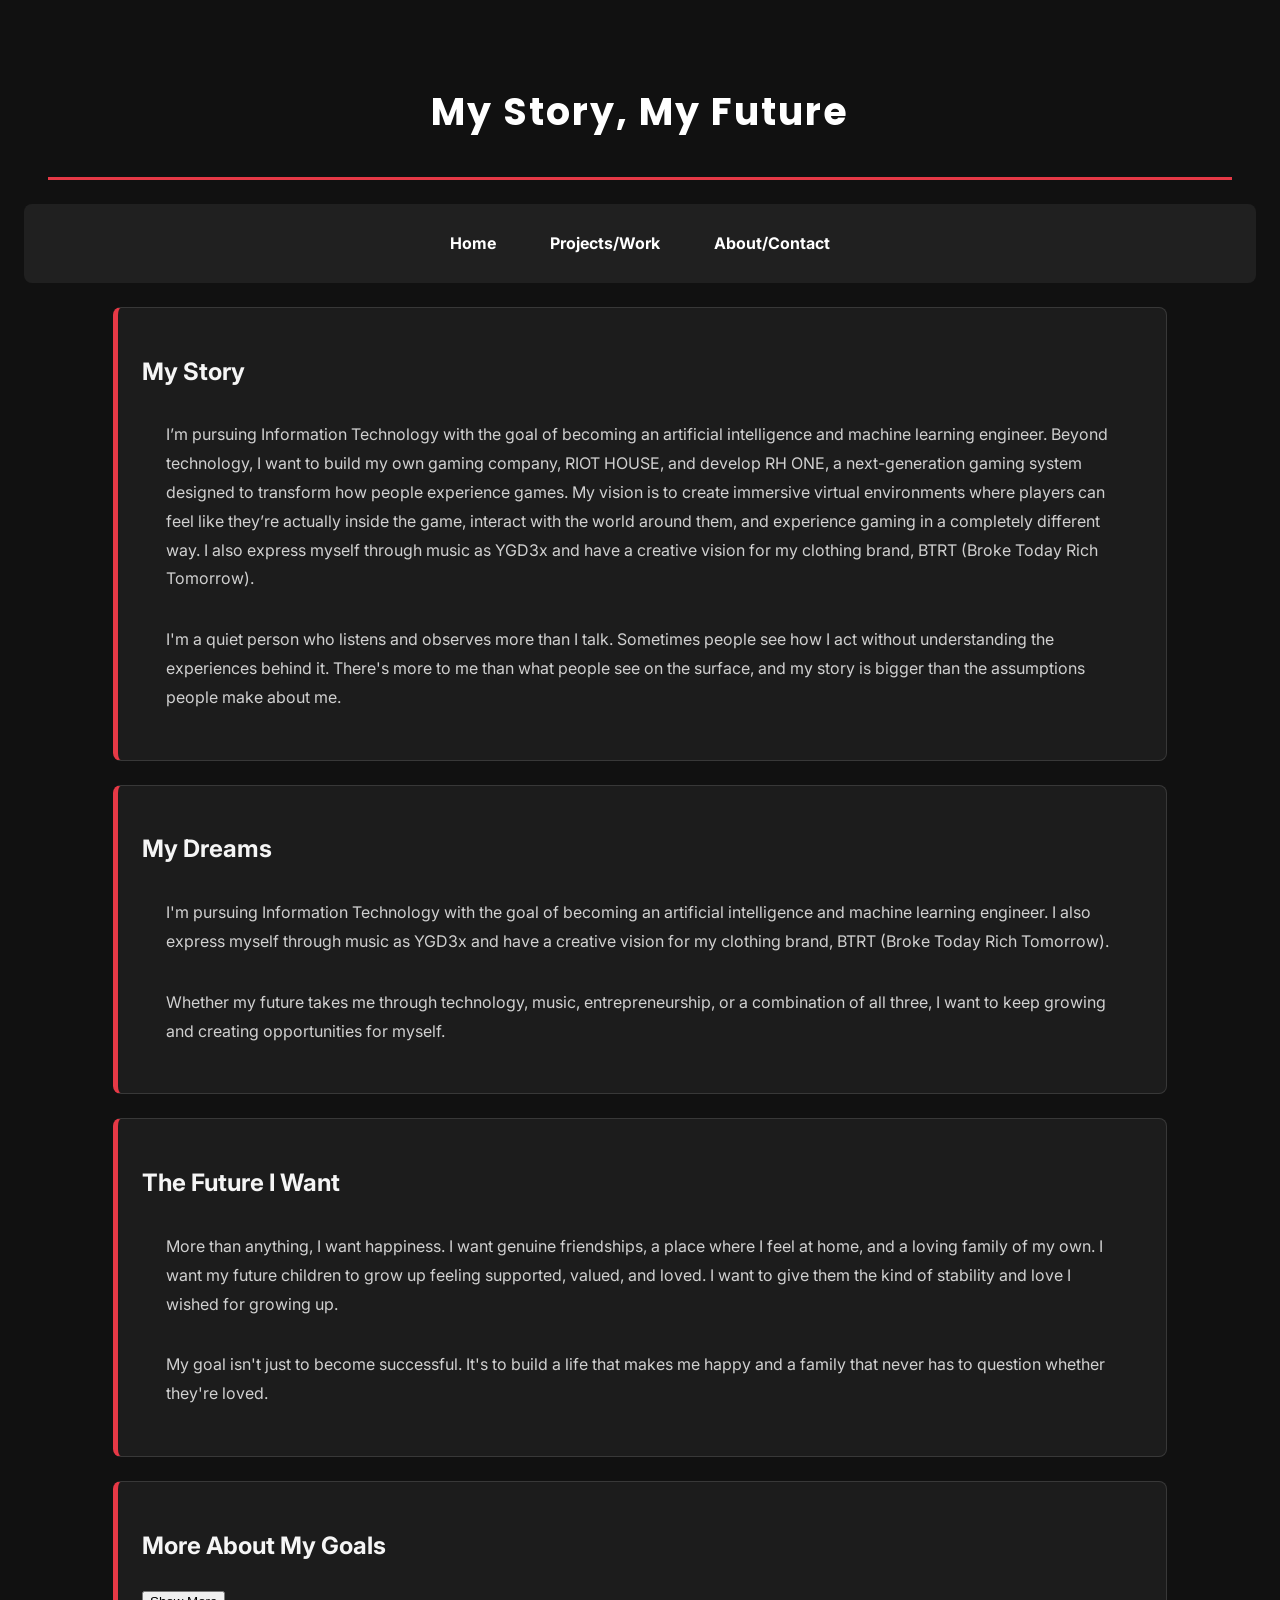
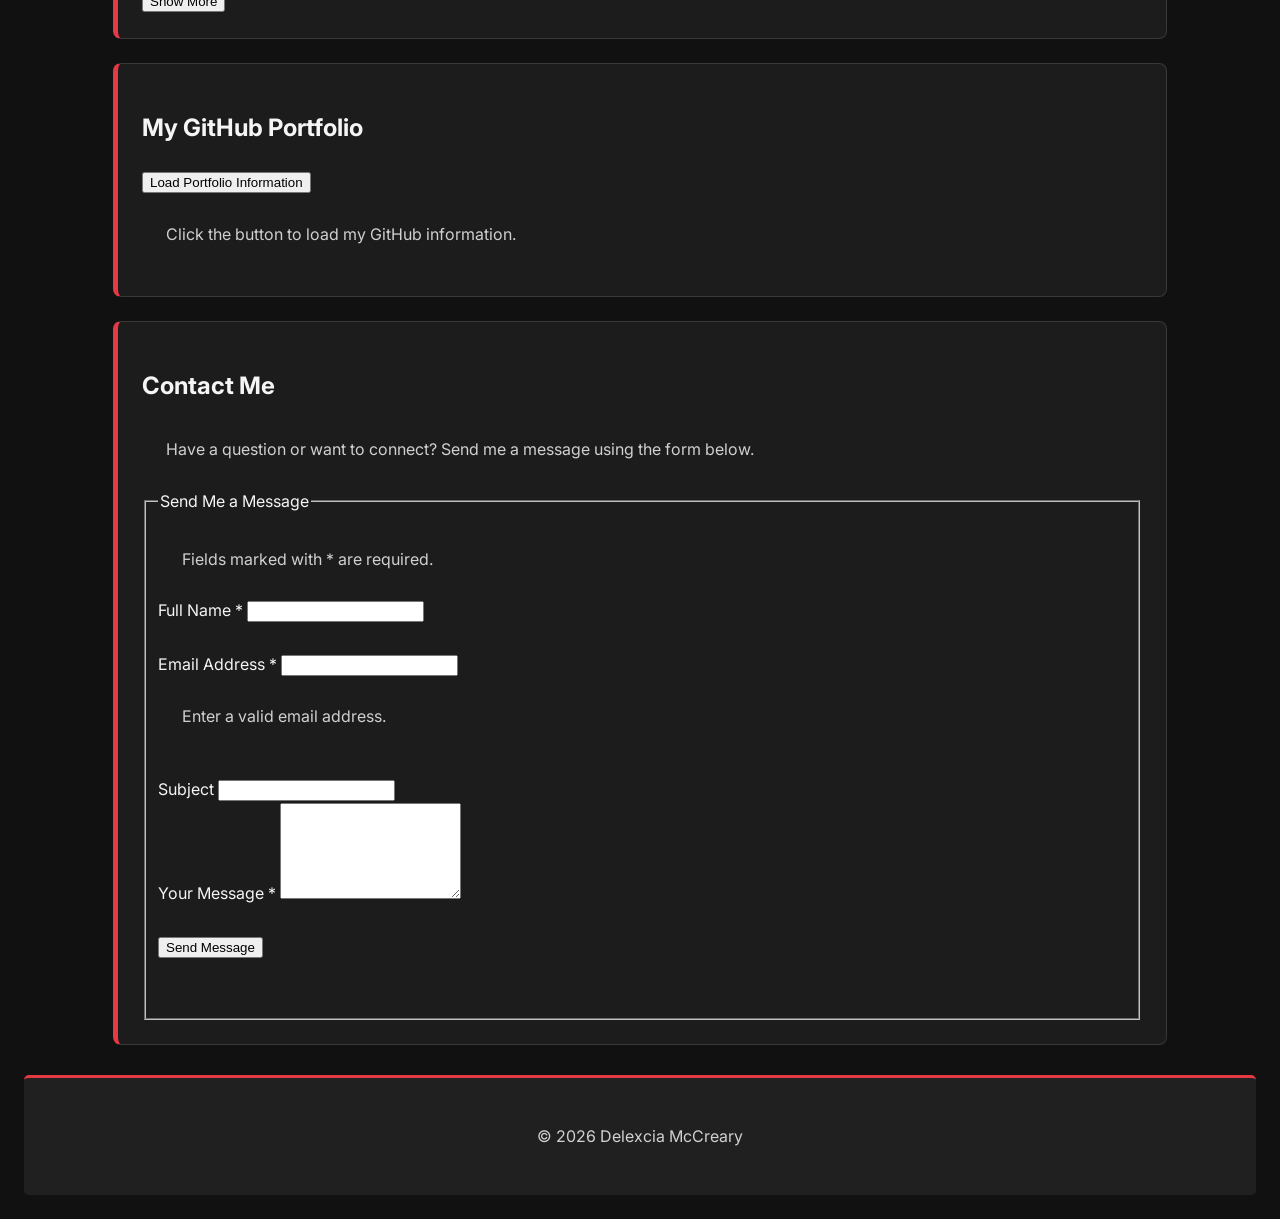
==== commit a1e89fa6: "Update about.html" ====
--- a/about.html
+++ b/about.html
@@ -40,15 +40,15 @@
 
 <p>
 
-My life experiences have shaped the person I am and the future I want to create.
-
-Growing up, I wished for more financial stability, better opportunities, and the
-
-kind of love and support that could make life feel different. Those are things I
-
-carry with me, not because I want to live in the past, but because I want to build
-
-something better for my future.
+I’m pursuing Information Technology with the goal of becoming an artificial intelligence 
+and machine learning engineer. Beyond technology, I want to build my own gaming company, RIOT HOUSE,
+and develop RH ONE, a next-generation gaming system designed to transform how people experience games. 
+My vision is to create immersive virtual environments where players can feel like they’re actually inside the game,
+interact with the world around them, and experience gaming in a completely different way. 
+I also express myself through music as YGD3x and have a creative vision for my clothing brand, BTRT 
+(Broke Today Rich Tomorrow).
+
+
 
 </p>
 
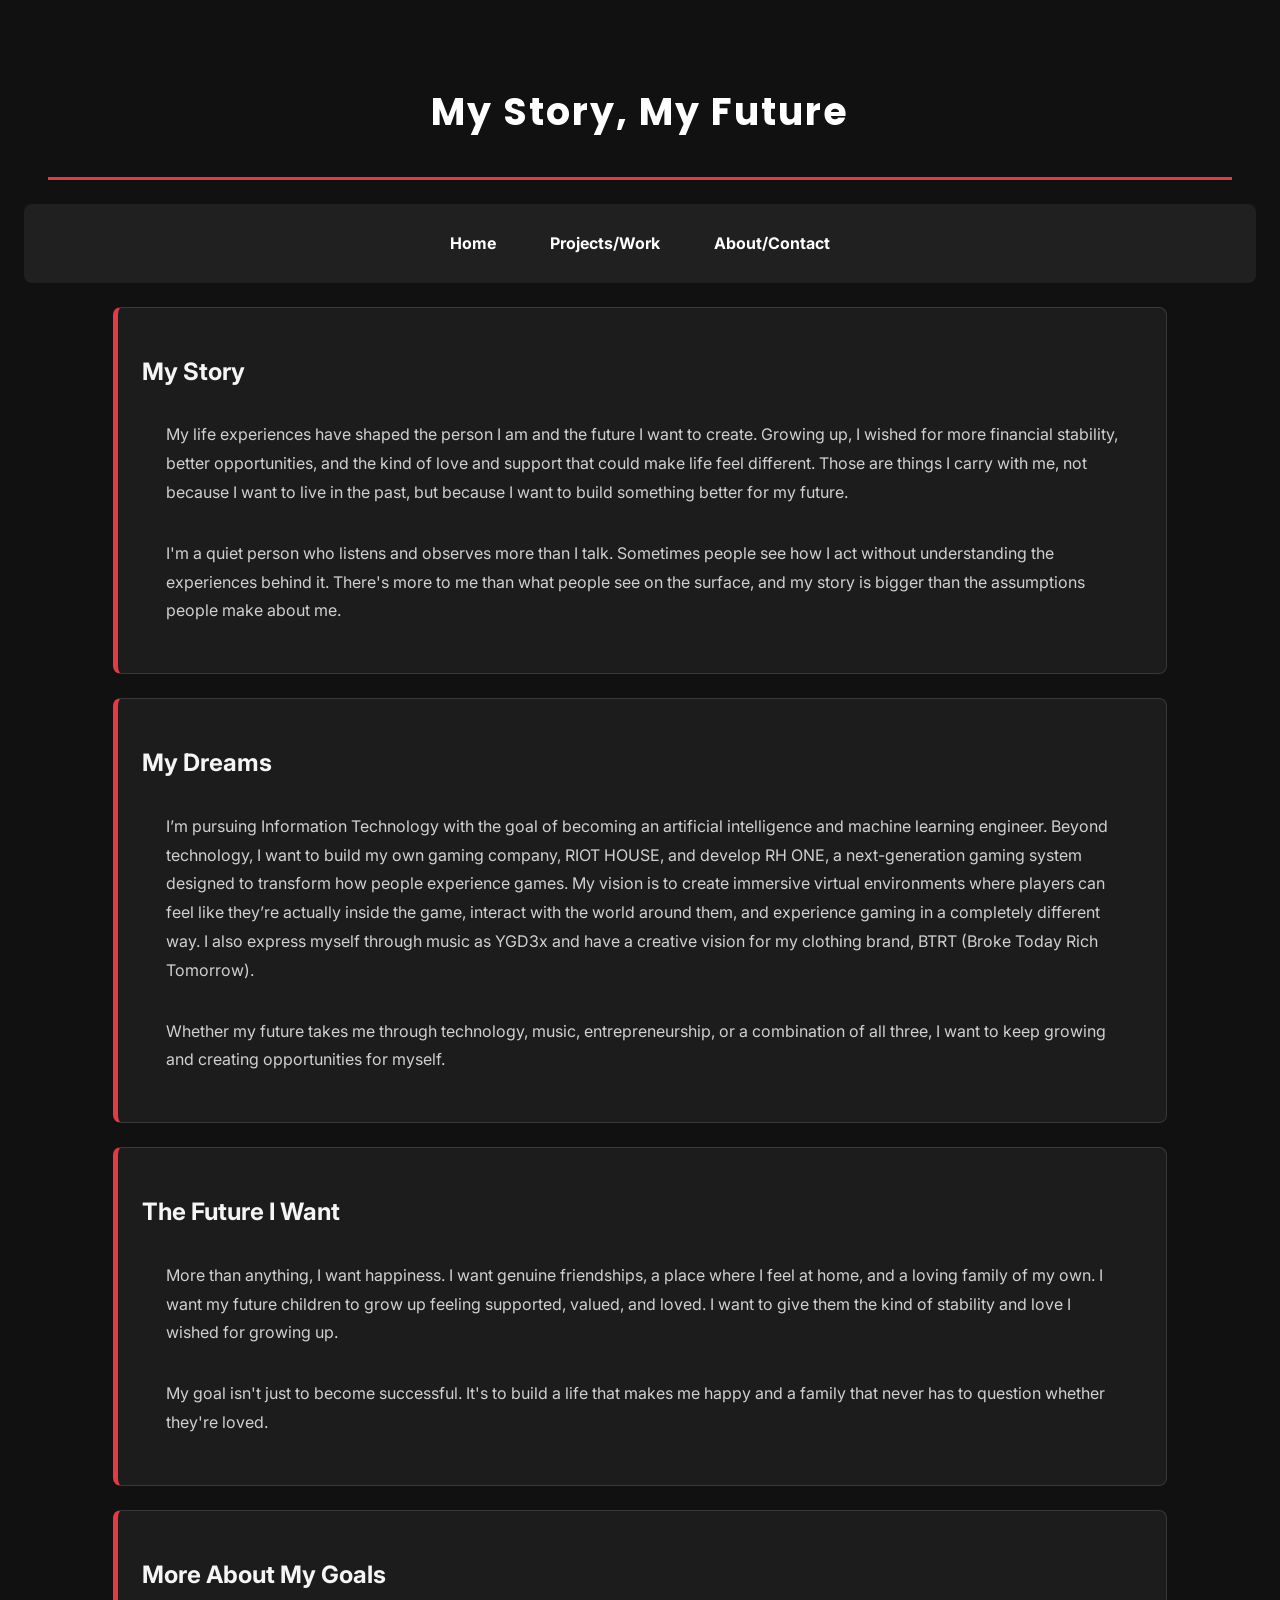
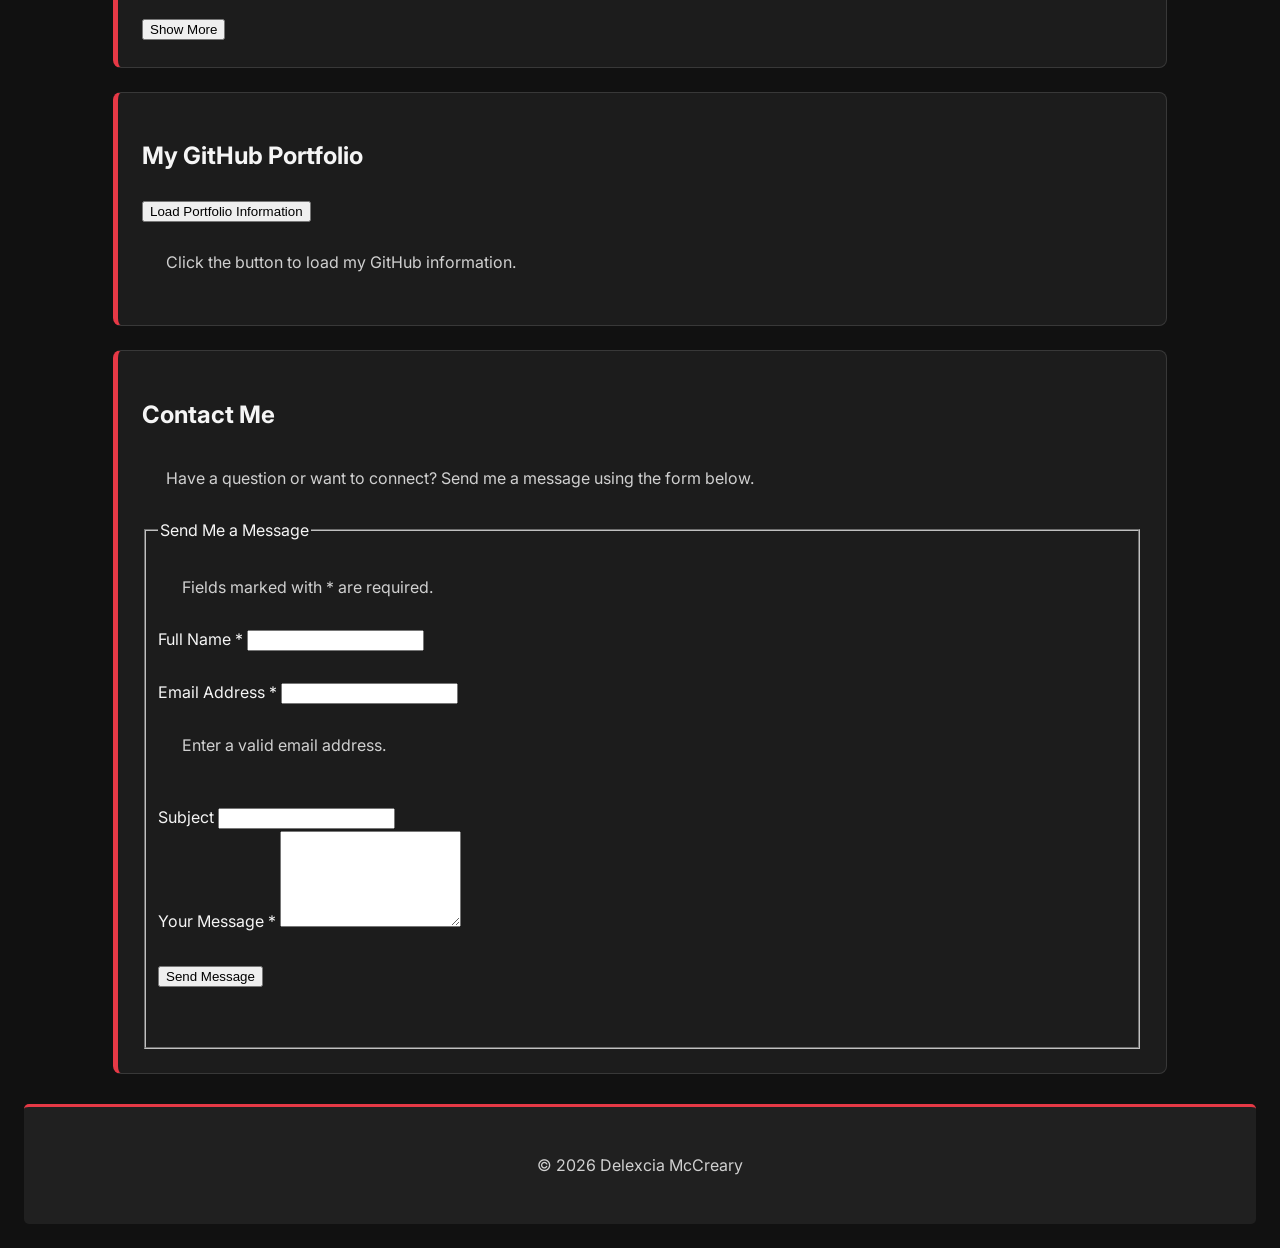
==== commit 2dd1dc9d: "Update about.html" ====
--- a/about.html
+++ b/about.html
@@ -40,13 +40,15 @@
 
 <p>
 
-I’m pursuing Information Technology with the goal of becoming an artificial intelligence 
-and machine learning engineer. Beyond technology, I want to build my own gaming company, RIOT HOUSE,
-and develop RH ONE, a next-generation gaming system designed to transform how people experience games. 
-My vision is to create immersive virtual environments where players can feel like they’re actually inside the game,
-interact with the world around them, and experience gaming in a completely different way. 
-I also express myself through music as YGD3x and have a creative vision for my clothing brand, BTRT 
-(Broke Today Rich Tomorrow).
+My life experiences have shaped the person I am and the future I want to create.
+
+Growing up, I wished for more financial stability, better opportunities, and the
+
+kind of love and support that could make life feel different. Those are things I
+
+carry with me, not because I want to live in the past, but because I want to build
+
+something better for my future.
 
 
 
@@ -72,13 +74,12 @@
 
 <p>
 
-I'm pursuing Information Technology with the goal of becoming an artificial
-
-intelligence and machine learning engineer. I also express myself through
-
-music as YGD3x and have a creative vision for my clothing brand,
-
-BTRT (Broke Today Rich Tomorrow).
+  I’m pursuing Information Technology with the goal of becoming an artificial intelligence and machine learning engineer. 
+  Beyond technology, I want to build my own gaming company, RIOT HOUSE, and develop RH ONE, a next-generation gaming
+  system designed to transform how people experience games. My vision is to create immersive virtual environments 
+   where players can feel like they’re actually inside the game, interact with the world around them, and experience 
+  gaming in a completely different way. I also express myself through music as YGD3x and have a creative vision for
+  my clothing brand, BTRT (Broke Today Rich Tomorrow).
 
 </p>
 
